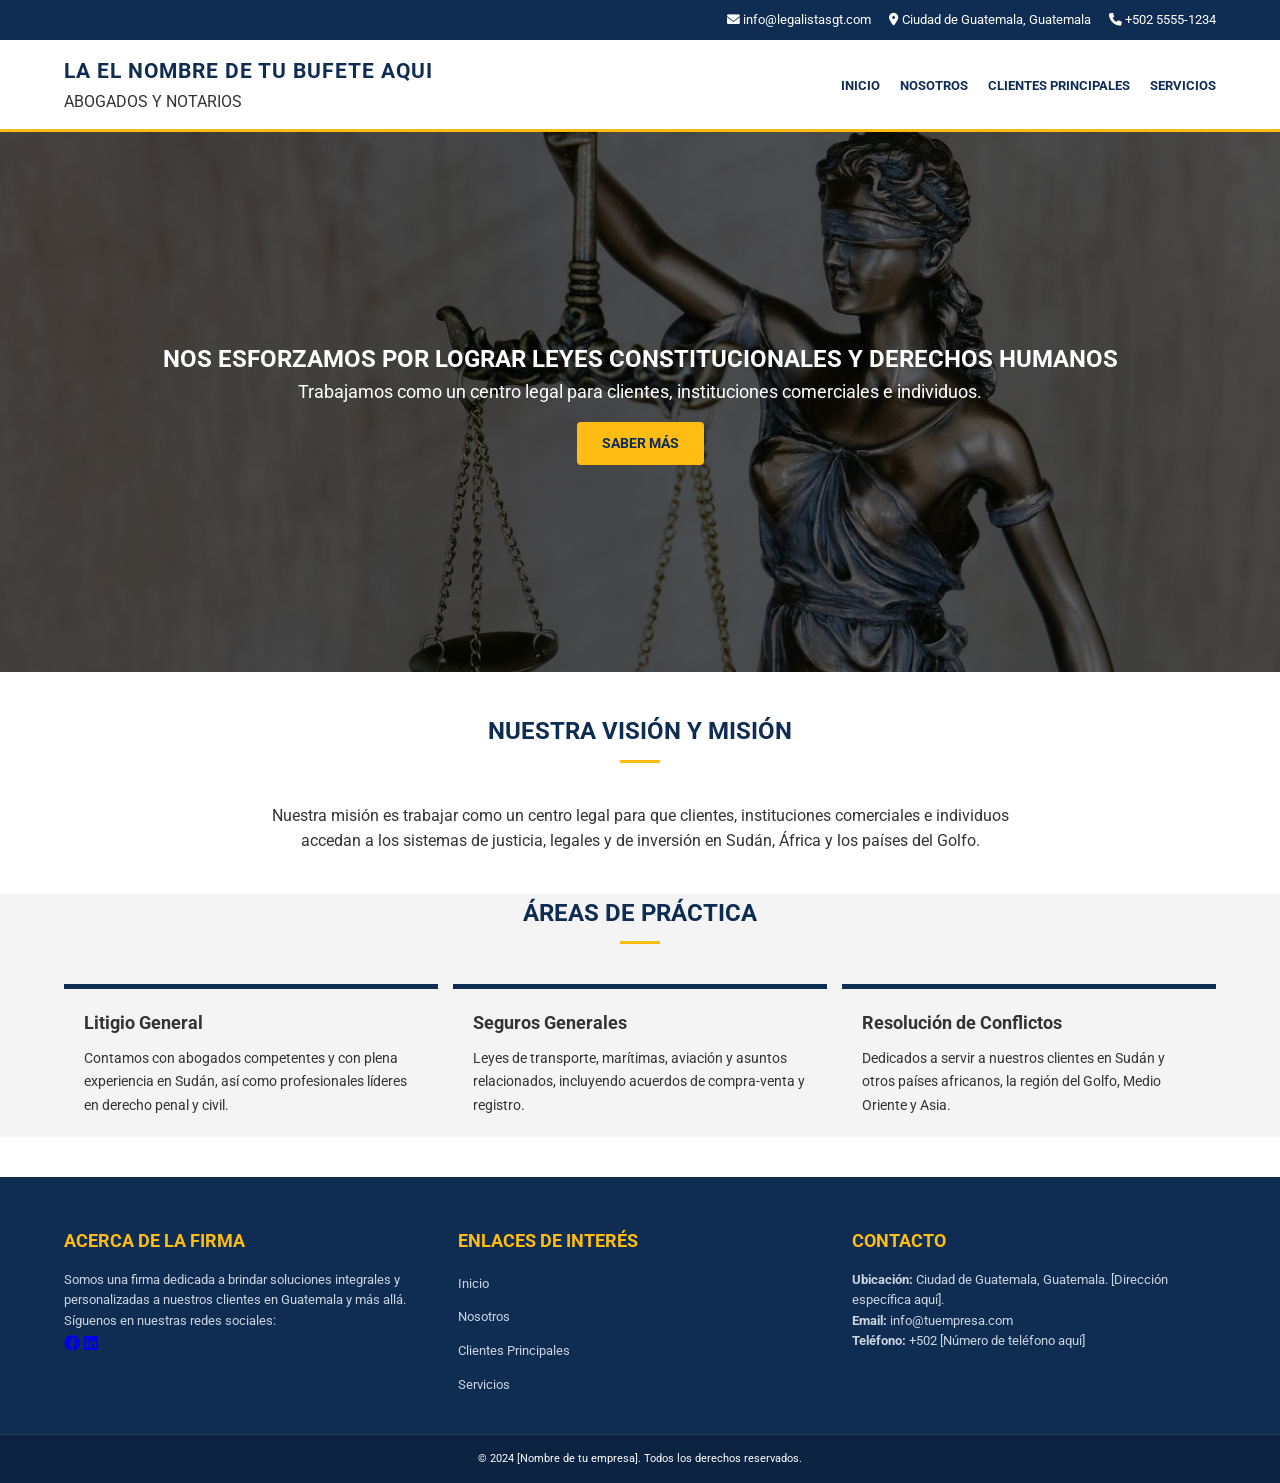
==== index.html @ d7f2ee65 "updata" ====
<!DOCTYPE html>
<html lang="es">
<head>
    <meta charset="UTF-8">
    <meta name="viewport" content="width=device-width, initial-scale=1.0">
    <title>Ali Gailoub & Samia El Hashmi – Abogados y Notarios</title>
    <link rel="stylesheet" href="https://cdnjs.cloudflare.com/ajax/libs/font-awesome/6.0.0/css/all.min.css" integrity="sha512-9usAa10IRO0HhonpyAIVpjrylPvoDwiPUiKdWk5t3PyolY1cOd4DSE0Ga+ri4AuTroPR5aQvXU9xC6qOPnzFeg==" crossorigin="anonymous" referrerpolicy="no-referrer" />
    <link rel="stylesheet" href="css/style.css">
    <link href="https://fonts.googleapis.com/css2?family=Roboto:wght@300;400;700&display=swap" rel="stylesheet">
    <script src="js/main.js" defer></script>
</head>
<body>

    <div id="top-bar-placeholder"></div>
    <div id="header-placeholder"></div>

    <section class="hero">
        <div class="container">
            <div class="hero-content">
                <h2>NOS ESFORZAMOS POR LOGRAR LEYES CONSTITUCIONALES Y DERECHOS HUMANOS</h2>
                <p>Trabajamos como un centro legal para clientes, instituciones comerciales e individuos.</p>
                <a href="pages/about.html" class="btn">SABER MÁS</a>
            </div>
        </div>
    </section>

    <section class="section-padding">
        <div class="container">
            <div class="section-title">
                <h2>Nuestra Visión y Misión</h2>
            </div>
            <div style="text-align: center; max-width: 800px; margin: 0 auto;">
                <p>Nuestra misión es trabajar como un centro legal para que clientes, instituciones comerciales e individuos accedan a los sistemas de justicia, legales y de inversión en Sudán, África y los países del Golfo.</p>
            </div>
        </div>
    </section>

    <section class="section-padding" style="background-color: var(--gris-claro);">
        <div class="container">
            <div class="section-title">
                <h2>Áreas de Práctica</h2>
            </div>
            <div class="services-grid">
                <div class="service-card">
                    <h3>Litigio General</h3>
                    <p>Contamos con abogados competentes y con plena experiencia en Sudán, así como profesionales líderes en derecho penal y civil.</p>
                </div>
                <div class="service-card">
                    <h3>Seguros Generales</h3>
                    <p>Leyes de transporte, marítimas, aviación y asuntos relacionados, incluyendo acuerdos de compra-venta y registro.</p>
                </div>
                <div class="service-card">
                    <h3>Resolución de Conflictos</h3>
                    <p>Dedicados a servir a nuestros clientes en Sudán y otros países africanos, la región del Golfo, Medio Oriente y Asia.</p>
                </div>
            </div>
        </div>
    </section>

    <div id="footer-placeholder"></div>
</body>
</html>
---- css/style.css ----
/* 1. Mantenemos tus variables (ajusté el azul al original del archivo que subiste) */
:root {
    --azul-oscuro: #0f2c52;
    --dorado: #ffbc13;
    --gris-claro: #f4f4f4;
    --blanco: #ffffff;
    --texto: #333333;
    --transition: 0.3s ease;
}

/* 2. Reset y Base */
* {
    margin: 0;
    padding: 0;
    box-sizing: border-box;
}

body {
    font-family: 'Roboto', sans-serif;
    line-height: 1.6;
    color: var(--texto);
    font-size: 16px; /* Base font size */
}

.container {
    width: 90%;
    max-width: 1200px;
    margin: 0 auto;
}

/* --- TUS SECCIONES ACTUALES --- */

.top-bar {
    background: var(--azul-oscuro);
    color: white;
    padding: 10px 0;
    font-size: 0.8rem;
    text-align: right;
}

.top-bar span {
    margin-left: 15px;
}

header {
    background: var(--blanco);
    padding: 15px 0;
    border-bottom: 3px solid var(--dorado);
}

.navbar {
    display: flex;
    justify-content: space-between;
    align-items: center;
}

.logo h1 {
    color: var(--azul-oscuro);
    font-size: 1.3rem;
    letter-spacing: 1px;
}

nav ul {
    display: flex;
    list-style: none;
}

nav ul li {
    margin-left: 20px;
}

nav ul li a {
    text-decoration: none;
    color: var(--azul-oscuro);
    font-weight: bold;
    text-transform: uppercase;
    font-size: 0.8rem;
    transition: var(--transition);
}

nav ul li a:hover,
nav ul li a.active {
    color: var(--dorado);
}

.hero {
    height: 60vh;
    background: linear-gradient(rgba(0, 0, 0, 0.6), rgba(0, 0, 0, 0.6)),
                url('../assets/img/balanza.jpg');
    background-size: cover;
    background-position: center;
    display: flex;
    align-items: center;
    justify-content: center;
    text-align: center;
    color: white;
}

.hero h1 {
    font-size: 2rem;
    margin-bottom: 15px;
}

.hero p {
    font-size: 1.1rem;
}

/* --- NUEVAS SECCIONES --- */

/* Títulos con línea dorada */
.section-title {
    text-align: center;
    margin: 40px 0;
}

.section-title h2 {
    color: var(--azul-oscuro);
    text-transform: uppercase;
    position: relative;
    padding-bottom: 12px;
    font-size: 1.5rem;
}

.section-title h2::after {
    content: '';
    position: absolute;
    bottom: 0;
    left: 50%;
    transform: translateX(-50%);
    width: 40px;
    height: 3px;
    background: var(--dorado);
}

/* Grid de servicios */
.services-grid {
    display: grid;
    grid-template-columns: repeat(auto-fit, minmax(280px, 1fr));
    gap: 15px;
    margin-bottom: 40px;
}

.service-card {
    padding: 20px;
    background: var(--gris-claro);
    border-top: 5px solid var(--azul-oscuro);
    transition: var(--transition);
}

.service-card:hover {
    background: var(--blanco);
    box-shadow: 0 5px 15px rgba(0, 0, 0, 0.1);
    transform: translateY(-5px);
}

.service-card h3 {
    font-size: 1.1rem;
    margin-bottom: 10px;
}

.service-card p {
    font-size: 0.9rem;
    line-height: 1.6;
}

.btn {
    display: inline-block;
    background: var(--dorado);
    color: var(--azul-oscuro);
    padding: 10px 25px;
    text-decoration: none;
    font-weight: bold;
    margin-top: 15px;
    border-radius: 4px;
    transition: 0.3s;
    font-size: 0.9rem;
}

.btn:hover {
    background: var(--azul-oscuro);
    color: var(--dorado);
}

/*--- SECCION DE FOOTER ---*/
.main-footer {
    background-color: var(--azul-oscuro);
    color: var(--blanco);
    padding: 50px 0 0 0;
    margin-top: 40px;
}

.footer-grid {
    display: grid;
    grid-template-columns: repeat(auto-fit, minmax(250px, 1fr));
    gap: 30px;
    padding-bottom: 30px;
}

.footer-col h3 {
    color: var(--dorado);
    margin-bottom: 15px;
    font-size: 1.1rem;
    text-transform: uppercase;
}

.footer-col p {
    font-size: 0.8rem;
    line-height: 1.6;
    color: #cbd5e0;
}

.footer-col ul {
    list-style: none;
}

.footer-col ul li {
    margin-bottom: 8px;
}

.footer-col ul li a {
    color: #cbd5e0;
    text-decoration: none;
    transition: var(--transition);
    font-size: 0.8rem;
}

.footer-col ul li a:hover {
    color: var(--dorado);
    padding-left: 5px;
}

/* Barra inferior de Copyright */
.footer-bottom {
    background-color: rgba(0, 0, 0, 0.2);
    padding: 15px 0;
    text-align: center;
    font-size: 0.7rem;
    border-top: 1px solid rgba(255, 255, 255, 0.1);
}

/* Media Queries for Enhanced Responsiveness */

/* Small screens (phones) */
@media (max-width: 576px) {
    .top-bar {
        text-align: center;
    }

    .top-bar span {
        display: block;
        margin: 5px 0;
    }

    .navbar {
        flex-direction: column;
        align-items: center;
    }

    .logo {
        margin-bottom: 10px;
    }

    nav ul {
        flex-direction: column;
        text-align: center;
    }

    nav ul li {
        margin: 10px 0;
    }

    .hero {
        height: auto;
        padding: 50px 20px;
    }

    .hero h1 {
        font-size: 1.7rem;
    }

    .hero p {
        font-size: 1rem;
    }

    .services-grid {
        grid-template-columns: 1fr;
    }

    .footer-grid {
        grid-template-columns: 1fr;
    }
}

/* Medium screens (tablets) */
@media (min-width: 577px) and (max-width: 768px) {
    .navbar {
        flex-direction: column;
        align-items: center;
    }

    .logo {
        margin-bottom: 10px;
    }

    nav ul {
        flex-direction: row;
        text-align: center;
		margin-top: 10px;
    }

    nav ul li {
        margin: 10px 10px;
    }

    .hero {
        height: auto;
        padding: 50px 20px;
    }
}

/* Large screens (desktops) */
@media (min-width: 769px) and (max-width: 992px) {
    .hero {
        height: 50vh;
    }

    .footer-grid {
        grid-template-columns: repeat(2, 1fr);
    }
}
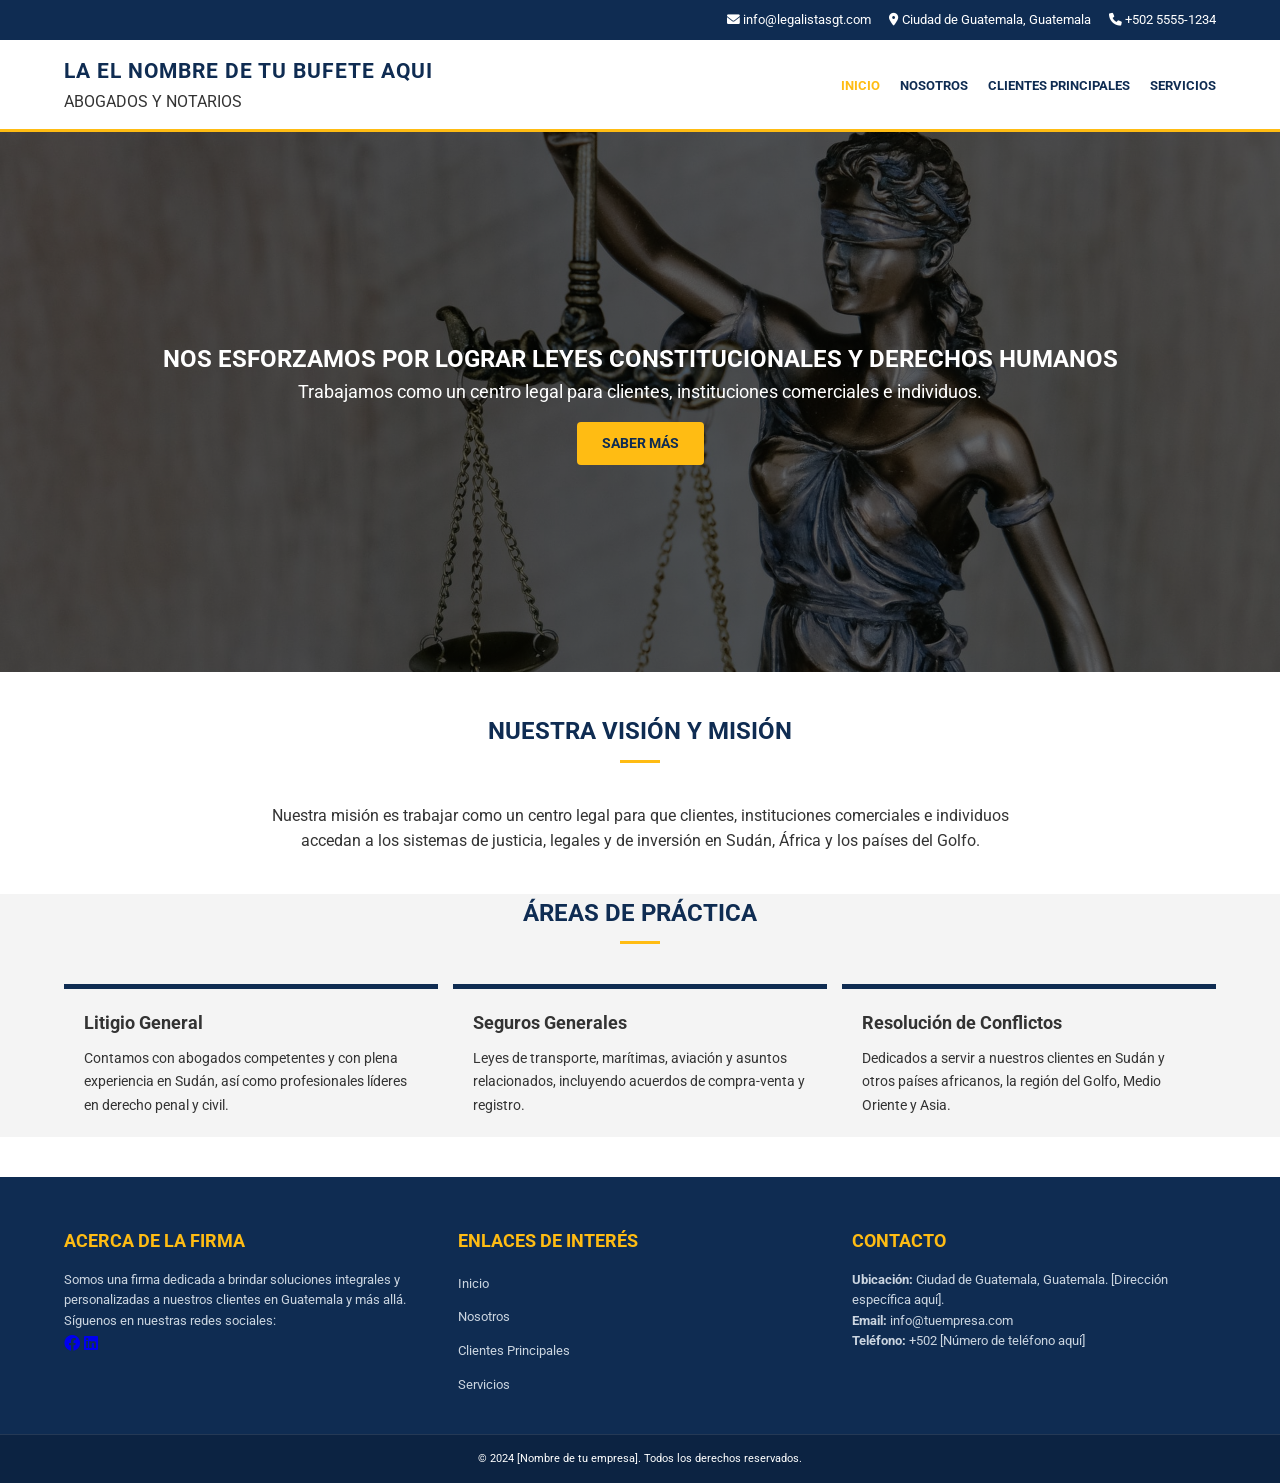
==== commit 87ebf53d: "nameupdate" ====
--- a/index.html
+++ b/index.html
@@ -3,7 +3,7 @@
 <head>
     <meta charset="UTF-8">
     <meta name="viewport" content="width=device-width, initial-scale=1.0">
-    <title>Ali Gailoub & Samia El Hashmi – Abogados y Notarios</title>
+    <title>Servicios Legales | [Nombre de tu Firma]</title>
     <link rel="stylesheet" href="https://cdnjs.cloudflare.com/ajax/libs/font-awesome/6.0.0/css/all.min.css" integrity="sha512-9usAa10IRO0HhonpyAIVpjrylPvoDwiPUiKdWk5t3PyolY1cOd4DSE0Ga+ri4AuTroPR5aQvXU9xC6qOPnzFeg==" crossorigin="anonymous" referrerpolicy="no-referrer" />
     <link rel="stylesheet" href="css/style.css">
     <link href="https://fonts.googleapis.com/css2?family=Roboto:wght@300;400;700&display=swap" rel="stylesheet">
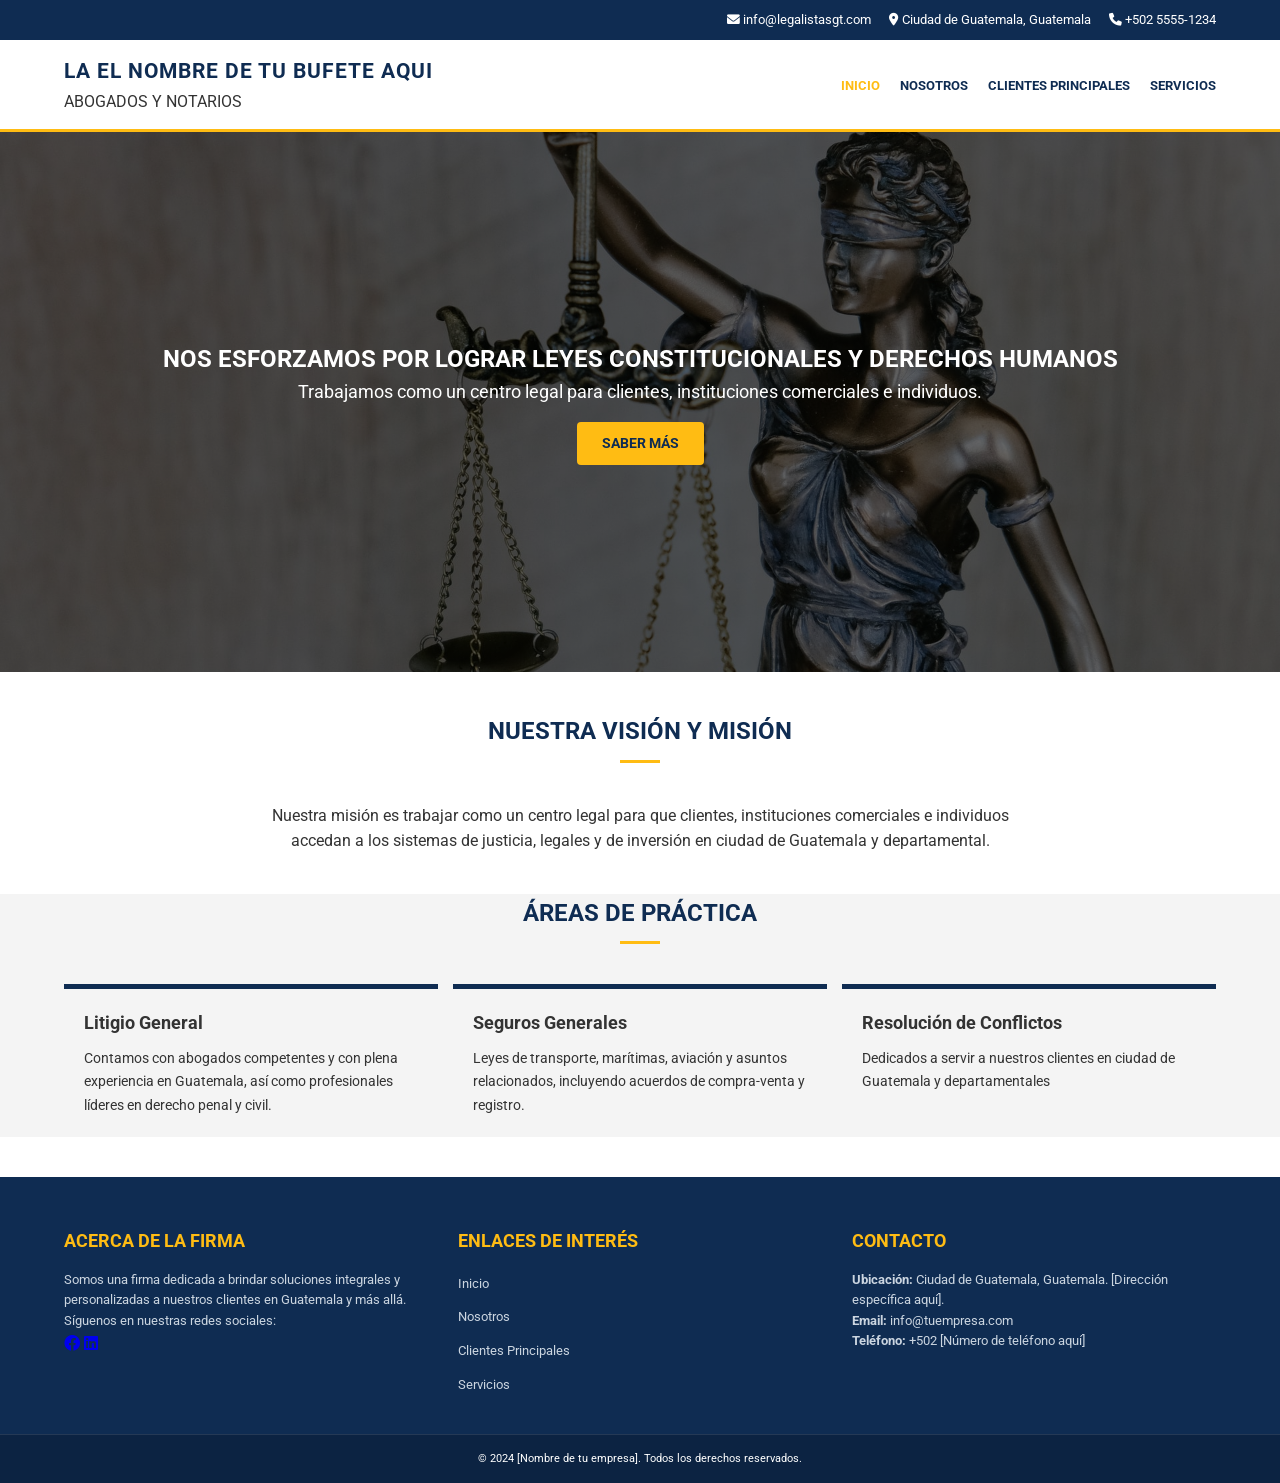
==== commit 8e0d979f: "Actualizar index.html" ====
--- a/index.html
+++ b/index.html
@@ -30,7 +30,7 @@
                 <h2>Nuestra Visión y Misión</h2>
             </div>
             <div style="text-align: center; max-width: 800px; margin: 0 auto;">
-                <p>Nuestra misión es trabajar como un centro legal para que clientes, instituciones comerciales e individuos accedan a los sistemas de justicia, legales y de inversión en Sudán, África y los países del Golfo.</p>
+                <p>Nuestra misión es trabajar como un centro legal para que clientes, instituciones comerciales e individuos accedan a los sistemas de justicia, legales y de inversión en ciudad de Guatemala y departamental.</p>
             </div>
         </div>
     </section>
@@ -43,7 +43,7 @@
             <div class="services-grid">
                 <div class="service-card">
                     <h3>Litigio General</h3>
-                    <p>Contamos con abogados competentes y con plena experiencia en Sudán, así como profesionales líderes en derecho penal y civil.</p>
+                    <p>Contamos con abogados competentes y con plena experiencia en Guatemala, así como profesionales líderes en derecho penal y civil.</p>
                 </div>
                 <div class="service-card">
                     <h3>Seguros Generales</h3>
@@ -51,7 +51,7 @@
                 </div>
                 <div class="service-card">
                     <h3>Resolución de Conflictos</h3>
-                    <p>Dedicados a servir a nuestros clientes en Sudán y otros países africanos, la región del Golfo, Medio Oriente y Asia.</p>
+                    <p>Dedicados a servir a nuestros clientes en ciudad de Guatemala y departamentales</p>
                 </div>
             </div>
         </div>
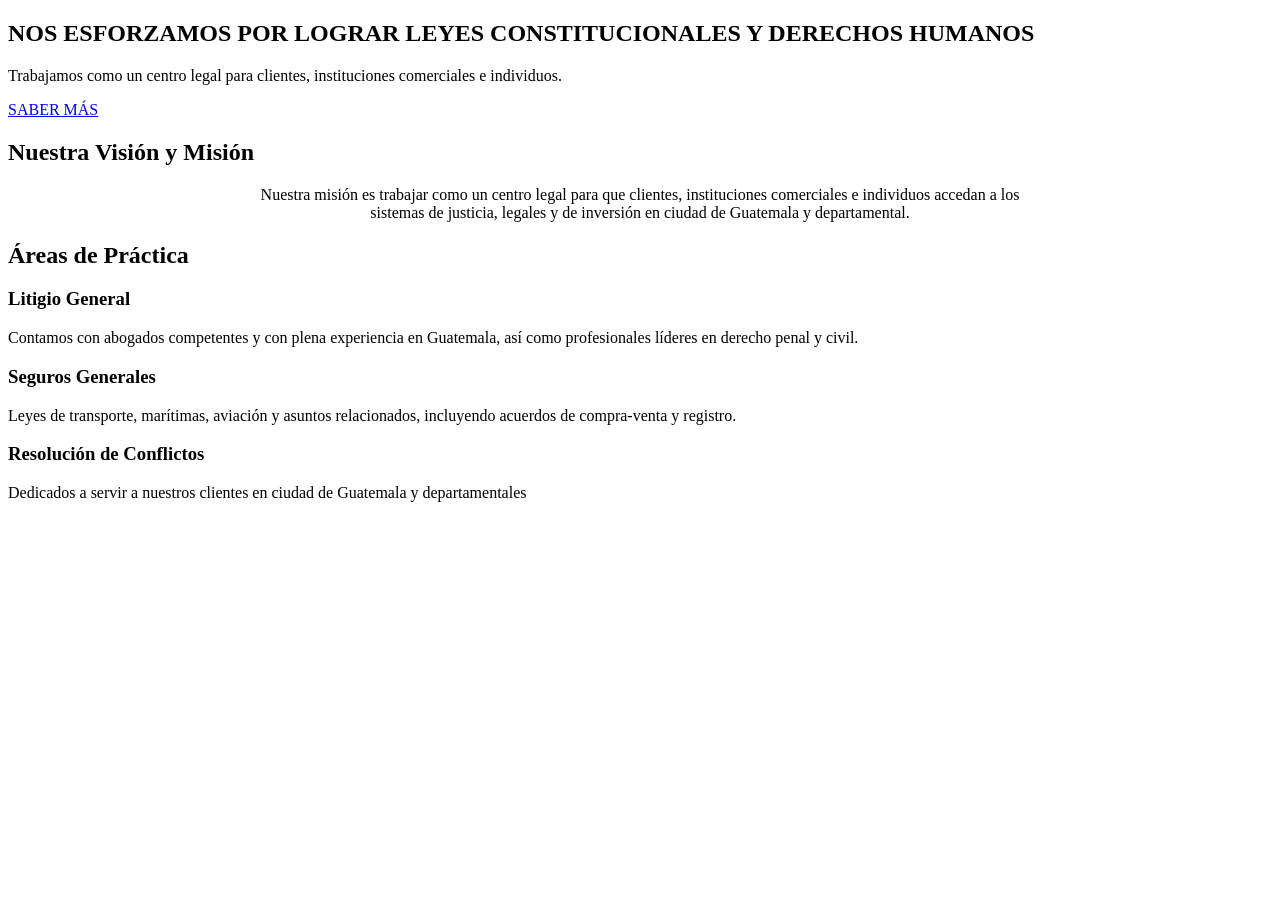
==== commit 38cbfc2e: "update" ====
--- a/index.html
+++ b/index.html
@@ -4,10 +4,11 @@
     <meta charset="UTF-8">
     <meta name="viewport" content="width=device-width, initial-scale=1.0">
     <title>Servicios Legales | [Nombre de tu Firma]</title>
+    <base href="/examplenotarios/">
     <link rel="stylesheet" href="https://cdnjs.cloudflare.com/ajax/libs/font-awesome/6.0.0/css/all.min.css" integrity="sha512-9usAa10IRO0HhonpyAIVpjrylPvoDwiPUiKdWk5t3PyolY1cOd4DSE0Ga+ri4AuTroPR5aQvXU9xC6qOPnzFeg==" crossorigin="anonymous" referrerpolicy="no-referrer" />
     <link rel="stylesheet" href="css/style.css">
     <link href="https://fonts.googleapis.com/css2?family=Roboto:wght@300;400;700&display=swap" rel="stylesheet">
-    <script src="js/main.js" defer></script>
+    <script src="/js/main.js" defer></script>
 </head>
 <body>
 
